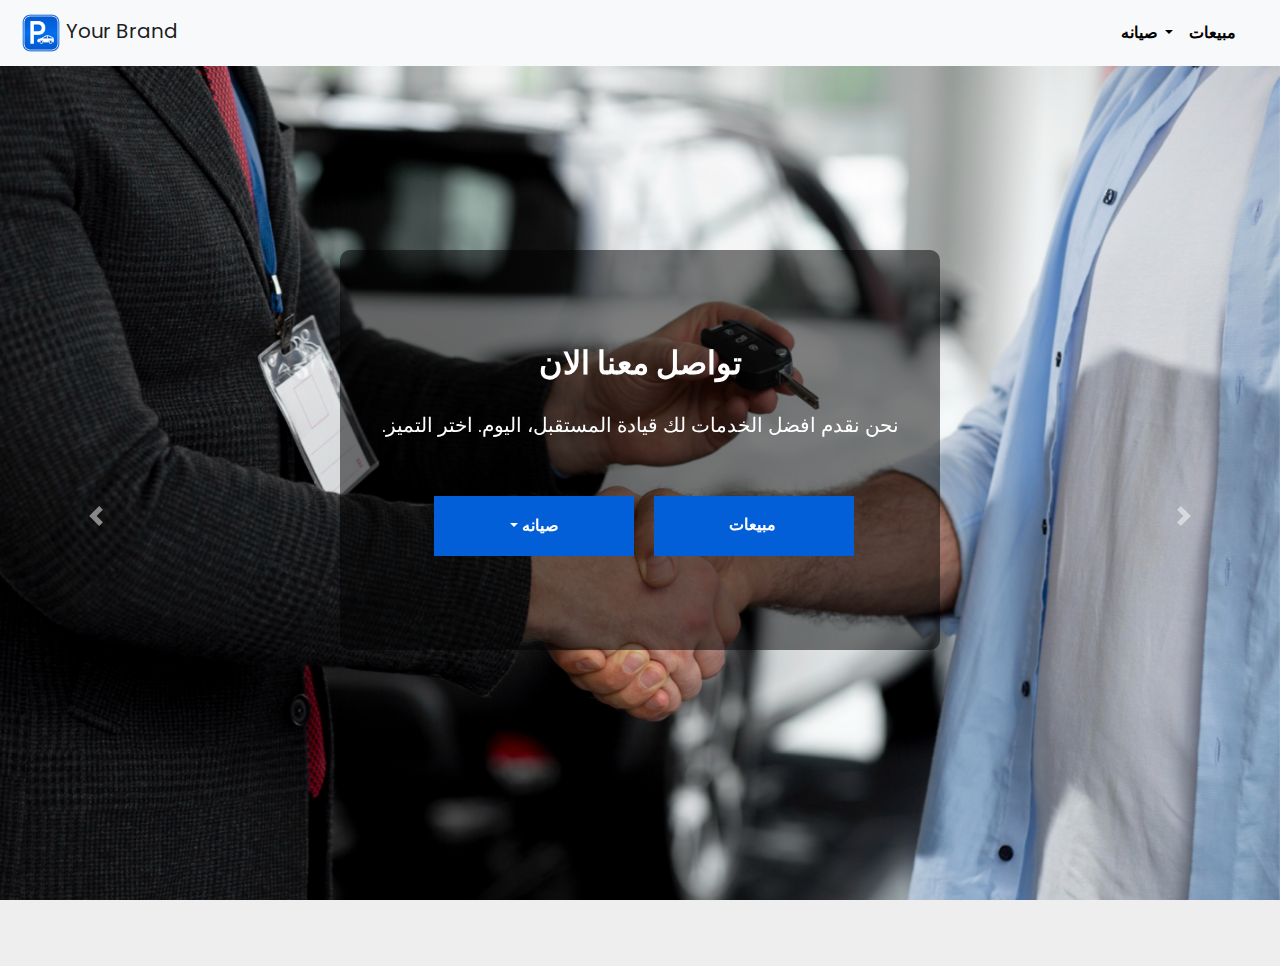
==== index.html @ c8557d59 "main" ====
<!DOCTYPE html>
<html dir="rtl">
<head>
    <title>Responsive Hero Slider With Bootstrap 4</title>
    <meta name="viewport" content="width=device-width, initial-scale=1.0">
    <link rel="stylesheet" href="https://stackpath.bootstrapcdn.com/bootstrap/4.3.1/css/bootstrap.min.css" integrity="sha384-ggOyR0iXCbMQv3Xipma34MD+dH/1fQ784/j6cY/iJTQUOhcWr7x9JvoRxT2MZw1T" crossorigin="anonymous">
    <link rel="stylesheet" href="https://cdnjs.cloudflare.com/ajax/libs/animate.css/3.7.2/animate.min.css">
    <link rel="stylesheet" href="https://cdnjs.cloudflare.com/ajax/libs/font-awesome/5.14.0/css/all.min.css" integrity="sha512-1PKOgIY59xJ8Co8+NE6FZ+LOAZKjy+KY8iq0G4B3CyeY6wYHN3yt9PW0XpSriVlkMXe40PTKnXrLnZ9+fkDaog==" crossorigin="anonymous" />
    <link rel="stylesheet" href="./styles/style.css">
</head>
<body> 
 <nav class="navbar navbar-expand-lg navbar-light bg-light" dir="ltr">
        <!-- Logo on the left -->
        <a class="navbar-brand" href="index.html">
            <img src="./images/logo.png" alt="Your Logo" class="site-logo" width="30" height="30"> Your Brand
        </a>
    
        <!-- Toggler for mobile view -->
        <button class="navbar-toggler" type="button" data-toggle="collapse" data-target="#navbarSupportedContent" aria-controls="navbarSupportedContent" aria-expanded="false" aria-label="Toggle navigation">
            <span class="navbar-toggler-icon"></span>
        </button>
    
        <!-- Collapsable content -->
        <div class="collapse navbar-collapse" id="navbarSupportedContent">
          <ul class="navbar-nav right-items ml-auto mb-2 mb-lg-0">
    
              <li class="nav-item dropdown">
                <a class="nav-link dropdown-toggle"  style="font-weight: bold; color: black;"  href="#" id="navbarDropdown" role="button" data-toggle="dropdown" aria-expanded="false">
                    صيانه
                </a>
    
                <ul class="dropdown-menu"  aria-labelledby="navbarDropdown">
                    <li><a class="dropdown-item" href="reserve.html">حجز موعد</a></li>
                    <li><a class="dropdown-item" href="complaint.html">شكاوي و استفسارات</a></li>
                    <li><a class="dropdown-item" href="map.html">الموقع</a></li>
                </ul>
            </li>
    
                <!-- Button on the right -->
                <li class="nav-item">
                 <a class="nav-link active"aria-current="page" style="font-weight: bold; color: black;" href="sales.html">مبيعات</a>
                 </li>
                
                <!-- Dropdown on the right -->
               
            </ul>
        </div>
    </nav>

<div class="main-wrapper">
  <div class="container-fluid p-0">
    <div id="carousel" class="carousel slide hero-slides" data-ride="carousel">
      <ol class="carousel-indicators">
        <li class="active" data-target="#carousel" data-slide-to="0"></li>
        <li data-target="#carousel" data-slide-to="1"></li>
        <li data-target="#carousel" data-slide-to="2"></li>
      </ol>
      <div class="carousel-inner" role="listbox">
        <div class="carousel-item active boat">
          <div class="container h-100 d-md-block">
          </div>
        </div>
        <div class="carousel-item sea">
          <div class="container h-100 d-md-block">
          </div>
        </div>
        <div class="carousel-item river">
          <div class="container h-100 d-md-block">

          </div>
        </div>
      </div>
      <a class="carousel-control-prev" href="#carousel" role="button" data-slide="prev">
        <span class="carousel-control-prev-icon" aria-hidden="true"></span>
        <span class="sr-only">Previous</span>
      </a>
      <a class="carousel-control-next" href="#carousel" role="button" data-slide="next">
        <span class="carousel-control-next-icon" aria-hidden="true"></span>
        <span class="sr-only">Next</span>
      </a>
    </div>
    <div class="transparent-container">
      <h2 class="animated fadeInLeft">تواصل معنا الان</h2>
      <p class="animated fadeInRight">نحن نقدم افضل الخدمات لك قيادة المستقبل، اليوم. اختر التميز.  </p>
      <row>
        <div class="action-container">

          <a class="animated fadeInUp btn delicious-btn" href="sales.html">مبيعات</a>
      

          <div class="animated fadeInUp dropdown ml-2">
              <button class="btn delicious-btn dropdown-toggle" type="button" id="dropdownMenuButton" data-toggle="dropdown" aria-haspopup="true" aria-expanded="false">
                  صيانه
              </button>
              <div class="dropdown-menu" aria-labelledby="dropdownMenuButton">
                <li><a class="dropdown-item" href="reserve.html">حجز موعد</a></li>
                <li><a class="dropdown-item" href="complaint.html">شكاوي و استفسارات</a></li>
                <li><a class="dropdown-item" href="map.html">الموقع</a></li>
              </div>
          </div>
      </div>
      </row>
  </div>
  
</div>
</div>




<script src="https://code.jquery.com/jquery-3.3.1.slim.min.js" integrity="sha384-q8i/X+965DzO0rT7abK41JStQIAqVgRVzpbzo5smXKp4YfRvH+8abtTE1Pi6jizo" crossorigin="anonymous"></script>
<script src="https://cdnjs.cloudflare.com/ajax/libs/popper.js/1.14.7/umd/popper.min.js" integrity="sha384-UO2eT0CpHqdSJQ6hJty5KVphtPhzWj9WO1clHTMGa3JDZwrnQq4sF86dIHNDz0W1" crossorigin="anonymous"></script>
<script src="https://stackpath.bootstrapcdn.com/bootstrap/4.3.1/js/bootstrap.min.js" integrity="sha384-JjSmVgyd0p3pXB1rRibZUAYoIIy6OrQ6VrjIEaFf/nJGzIxFDsf4x0xIM+B07jRM" crossorigin="anonymous"></script>
<script type="text/javascript" scr="https://cdnjs.cloudflare.com/ajax/libs/animateCSS/1.2.2/jquery.animatecss.min.js"></script> 
</body>
</html>
---- styles/style.css ----
@import url('https://fonts.googleapis.com/css2?family=Poppins:ital,wght@0,300;0,400;0,500;0,600;0,700;0,800;0,900;1,200&display=swap');
    * {
        margin: 0;
        padding: 0;
        box-sizing: border-box;
    }

    body {
        background: #eee;
        font-family: 'Poppins', sans-serif;
    }

nav {
    flex: 0 0 auto; 
    text-align: right;
    position: relative;
    z-index: 100000000000000000000; /* This ensures navbar doesn't grow or shrink and takes only required space */
}
.dropdown-item{
    text-align: right!important;
}
    .main-wrapper {
        background: #eee;
        min-height: 100vh;
        width: 100%;
        display: flex;
        align-items: center;
        justify-content: center;
        font-family: 'Poppins', sans-serif;
    }


    #carousel .carousel-item.boat {
        background-image: url("../images/car1.jpg");
    }
    #carousel .carousel-item.sea {
        background-image: url("../images/car2.jpg");
    }
    #carousel .carousel-item.river {
        background-image: url("../images/car3.jpg");
    }
    #carousel .carousel-item {
        height: 100vh;
        width: 100%;
        min-height: 350px;
        background: no-repeat center center scroll;
        background-size: cover;
    }
    #carousel .carousel-inner .carousel-item {
        transition: -webkit-transform 2s ease;
        transition: transform 2s ease;
        transition: transform 2s ease, -webkit-transform 2s ease;
    }
    #carousel .carousel-item .caption {
        background: rgba(0, 0, 0, 0.5);
        padding: 40px;
        color: white;
        animation-duration: 1s;
        animation-delay: 2s;
        text-align: right; 
      
    }
    #carousel .caption h2,
    #carousel .caption p,
    #carousel .caption a {
        text-align: right; 
    }
    .delicious-btn {
        margin-top: 20px;
        display: inline-block;
        width: 200px;
        height: 60px;
        color: #fff;
        border: none;
        border-right: 3px solid #035FD8; 
        border-radius: 0;
        padding: 0 30px;
        font-size: 16px;
        line-height: 58px;
        font-weight: 600;
        -webkit-transition-duration: 500ms;
        transition-duration: 500ms;
        text-transform: capitalize;
        background: #035FD8;
    }
    .delicious-btn:hover,
    .delicious-btn:active,
    .delicious-btn:focus {
        font-size: 16px;
        font-weight: 600;
        color: #fff;
        background: #12478c;
        border-color: #12478c;
    }
   .transparent-container {
    position: absolute;
    top: 50%;  
    left: 50%; 
    width: 600px;
    max-width: 90%; 
    height: 400px;
    background: rgba(0, 0, 0, 0.5);
    z-index: 1000;
    display: flex;
    justify-content: center;
    align-items: center; 
    padding: 20px; 
    flex-direction: column;
    gap: 20px;
    border-radius: 10px;
    transform: translate(-50%, -50%);
}

     .transparent-container h2{
        font-size: 32px;
        font-weight: bold;
     }
      .transparent-container p{
 font-size: 20px;
      }
    .transparent-container h2, .transparent-container p {
        text-align: right; 
        color: white;
       
    }
    .row.top {
        position: fixed;
        top: 10px;
        right: 100px; 
        z-index: 1010;
    }
    .site-logo {
        width: 40px;
        height: 40px;
        margin-left: 5px; 
    }
    .row.top h2 {
        font-weight: 700;
        margin: 0;
        color: #ffffff;
        text-align: right; 
    }
    .dropdown-item {
        font-family: 'Poppins', sans-serif;
        font-size: 16px;
        font-weight: 600;
        color: #000;
        text-align: right; 
    }
    .dropdown-item:hover {
        background-color: #035FD8;
        color: #fff;
    }
    .action-container {
    display: flex;
    align-items: center;       
    justify-content: center;   
    gap: 20px;
    }

    


    .navbar-toggler {
    float: left;
    }

    .right-items {
        margin-right: 20px; /* Adjust this value as needed */
    }


@media (max-width: 768px) {
    .transparent-container {
        width: 90%; 
        height: auto; 
    }
 .delicious-btn{
    width: 120px;
 }

}

html, body, .responsive-cell-block, .map-frame {
    height: 100%;
    width: 100%;
    margin: 0;
    padding: 0;
    overflow: hidden; /* Optional: to remove any potential scrolling */
}

.map-frame iframe {
    display: block; /* Removes any space at the bottom due to inline nature of iframe */
    width: 100%;
    height: 100%;
    border: none;
}
.contact-text{
    margin-right: 30px!important;
}
.iframe-container {
    position: relative;
    width: 100%; /* This will make the map take the full width of its container */
    padding-bottom: 100%; /* 1:1 Aspect Ratio. Adjust this value for other ratios such as 56.25% for 16:9 ratio */
    overflow: hidden;

}

.iframe-container iframe {
    position: absolute;
    top: 0;
    left: 0;
    width: 100%;
    height: 100%;
    border: 0;
}



iframe{
    width: 100%;
     
}
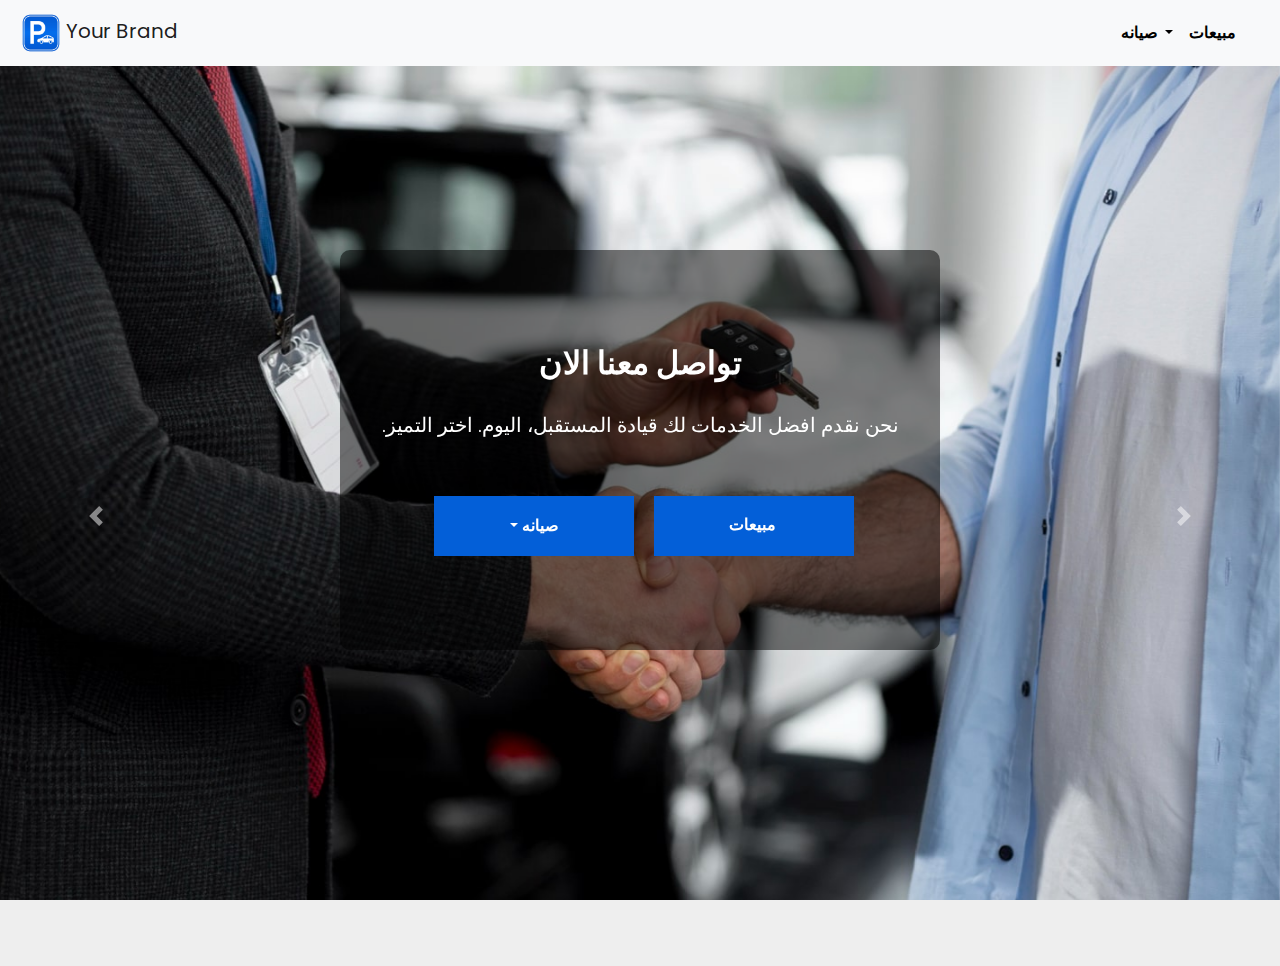
==== commit e8a7208b: "main" ====
--- a/index.html
+++ b/index.html
@@ -1,7 +1,7 @@
 <!DOCTYPE html>
 <html dir="rtl">
 <head>
-    <title>Responsive Hero Slider With Bootstrap 4</title>
+    <title>Cars Company</title>
     <meta name="viewport" content="width=device-width, initial-scale=1.0">
     <link rel="stylesheet" href="https://stackpath.bootstrapcdn.com/bootstrap/4.3.1/css/bootstrap.min.css" integrity="sha384-ggOyR0iXCbMQv3Xipma34MD+dH/1fQ784/j6cY/iJTQUOhcWr7x9JvoRxT2MZw1T" crossorigin="anonymous">
     <link rel="stylesheet" href="https://cdnjs.cloudflare.com/ajax/libs/animate.css/3.7.2/animate.min.css">
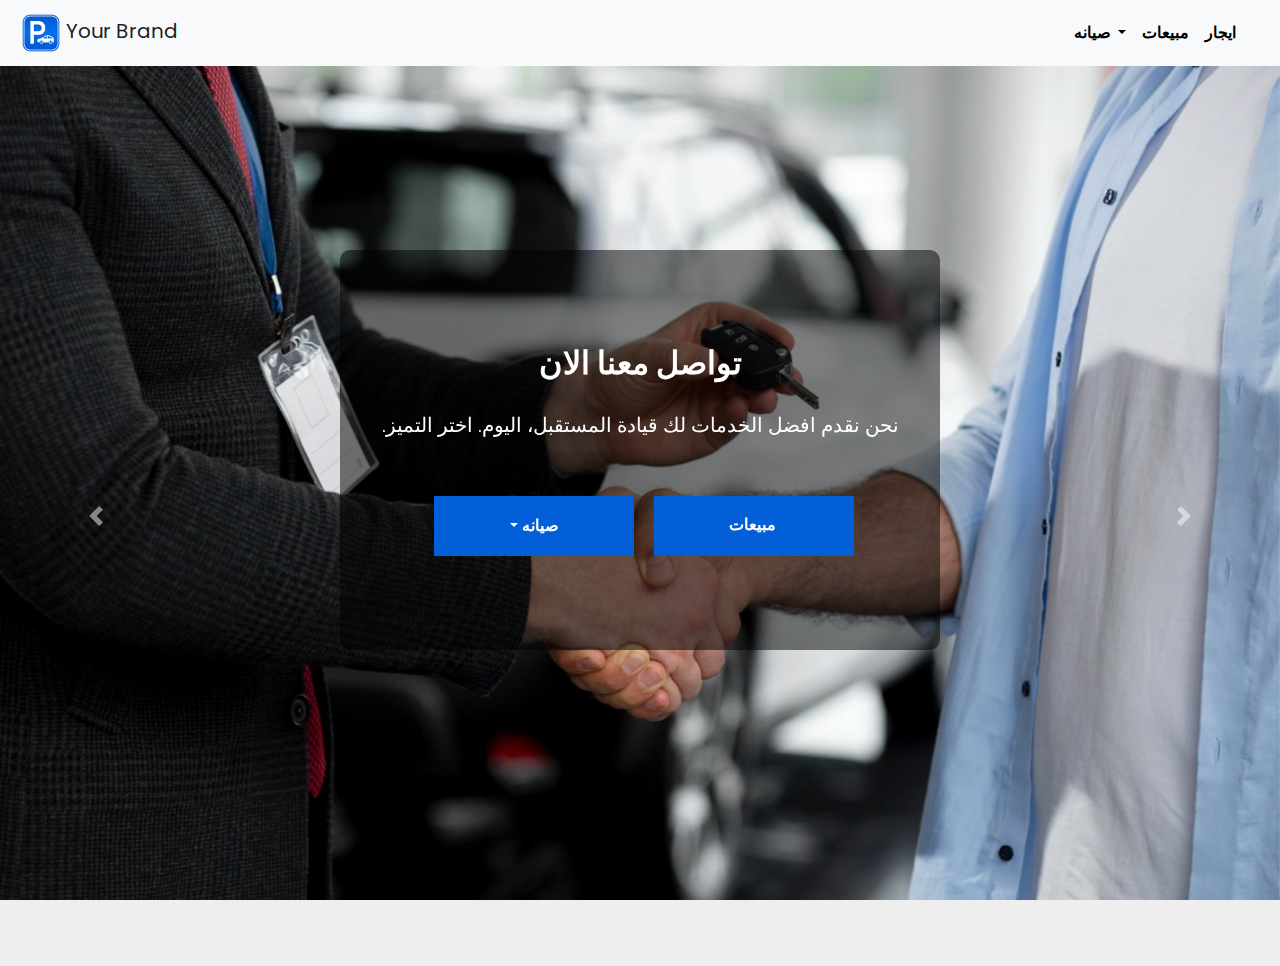
==== commit a4a0dc20: "main" ====
--- a/index.html
+++ b/index.html
@@ -40,7 +40,9 @@
                 <li class="nav-item">
                  <a class="nav-link active"aria-current="page" style="font-weight: bold; color: black;" href="sales.html">مبيعات</a>
                  </li>
-                
+                   <li class="nav-item">
+                 <a class="nav-link active"aria-current="page" style="font-weight: bold; color: black;" href="leasing.html">ايجار</a>
+                 </li>
                 <!-- Dropdown on the right -->
                
             </ul>
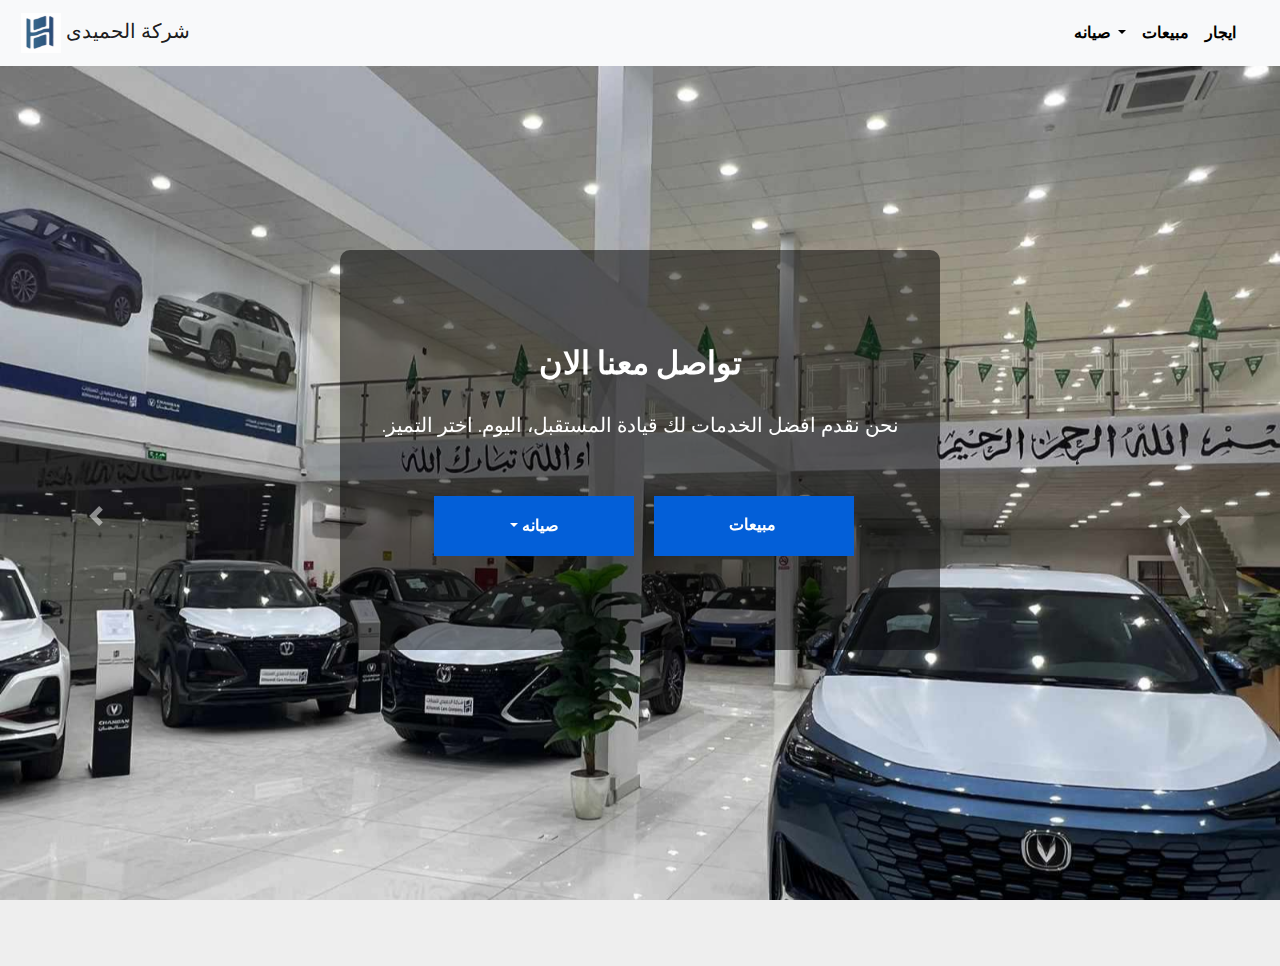
==== commit 6ce1aadf: "main" ====
--- a/index.html
+++ b/index.html
@@ -12,7 +12,7 @@
  <nav class="navbar navbar-expand-lg navbar-light bg-light" dir="ltr">
         <!-- Logo on the left -->
         <a class="navbar-brand" href="index.html">
-            <img src="./images/logo.png" alt="Your Logo" class="site-logo" width="30" height="30"> Your Brand
+            <img src="./images/logo.jpg" alt="Your Logo" class="site-logo" width="30" height="30"> شركة الحميدى
         </a>
     
         <!-- Toggler for mobile view -->
